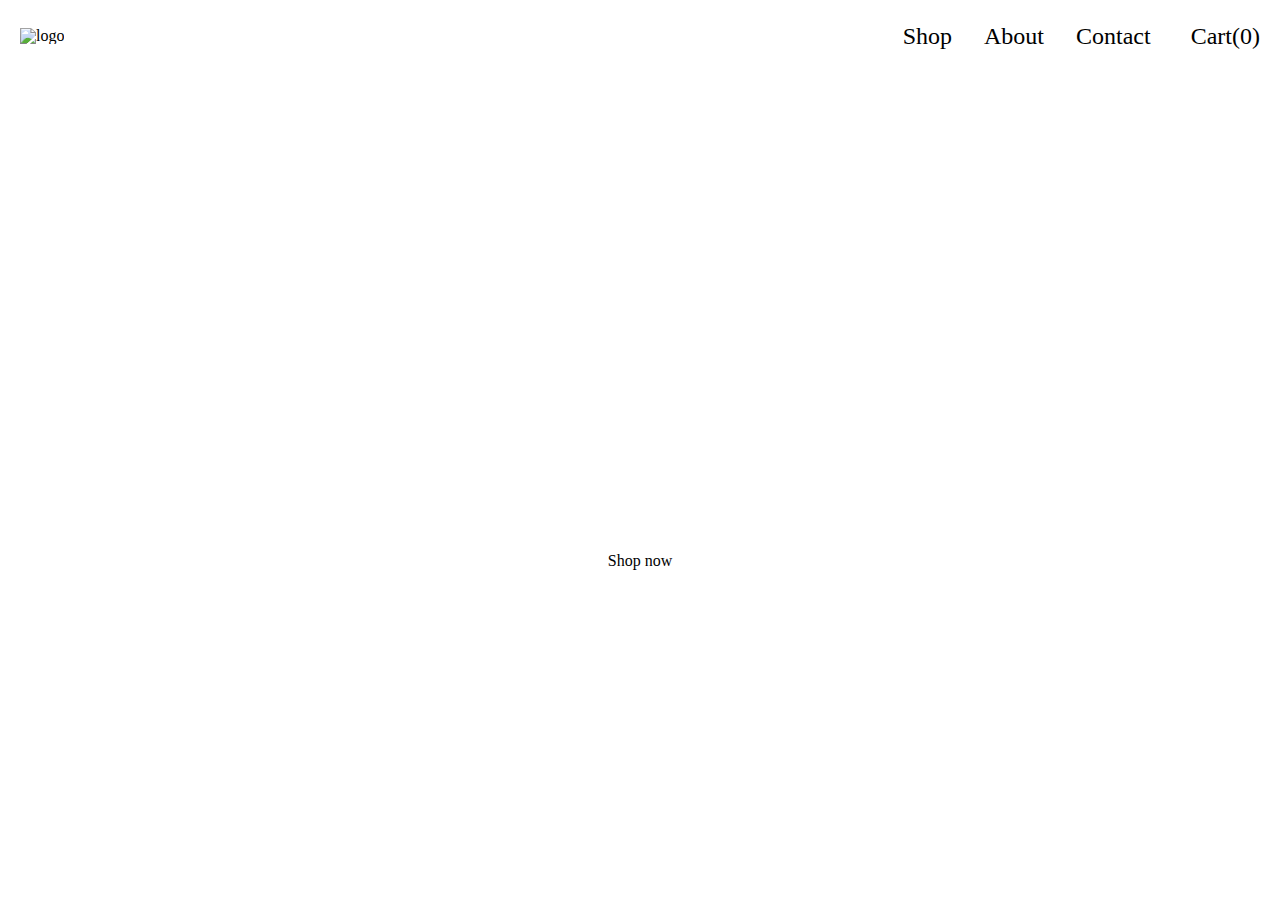
==== index.html @ 4a7870aa "inital commit" ====
<!DOCTYPE html>
<html lang="en">

<head>
    <meta charset="UTF-8">
    <meta http-equiv="X-UA-Compatible" content="IE=edge">
    <meta name="viewport" content="width=device-width, initial-scale=1.0">
    <title>Main</title>
    <link rel="stylesheet" href="./assets/css/main.css">
    <!-- Font awesome -->
    <link rel="stylesheet" href="https://cdnjs.cloudflare.com/ajax/libs/font-awesome/6.2.1/css/all.min.css"
        integrity="sha512-MV7K8+y+gLIBoVD59lQIYicR65iaqukzvf/nwasF0nqhPay5w/9lJmVM2hMDcnK1OnMGCdVK+iQrJ7lzPJQd1w=="
        crossorigin="anonymous" referrerpolicy="no-referrer" />
</head>

<body>
    <!-- Header start -->
    <header>
        <div class="container">
            <div class="example">
                <div class="logo">
                    <img src="https://assets.zyrosite.com/cdn-cgi/image/format=auto,w=64,fit=crop/minattnvs/MINA-Yg2GZekJLlIEw2GR.png" alt="logo">
                </div>
                <nav class="nav">
                    <ul>
                        <li>
                            <a href="#">
                                Shop
                            </a>
                        </li>
                        <li>
                            <a href="#">
                                About
                            </a>
                        </li>
                        <li>
                            <a href="#">
                                Contact
                            </a>
                        </li>
                        <li>
                            <a class="cart-link" href="#">
                                <i class="fa-solid fa-bag-shopping"></i>
                                <p>Cart(<span>0</span>)</p>
                            </a>
                        </li>
                    </ul>
                </nav>
            </div>
        </div>
    </header>
    <!-- Header end -->
    <!-- main start -->
    <main>
        <!-- Handmade section start -->
        <section class="handmade">
            <h1>Handmade ceramics</h1>
            <p>Painted clay ceramics made with love.</p>
            <a class="shop-now" href="#">Shop now</a>
        </section>
        <!-- Handmade section end -->
        <!-- Bestseller section start -->
        <section class="bestseller">
            <div class="container">
                <div class="items">
                    <div class="item">
                        
                    </div>
                </div>
            </div>
        </section>
        <!-- Bestseller section end -->
    </main>
    <!-- main end -->
    <!-- footer start -->
    <footer>
    </footer>
    <!-- footer end -->
</body>

</html>
---- assets/css/main.css ----
html, body, div, span, applet, object, iframe,
h1, h2, h3, h4, h5, h6, p, blockquote, pre,
a, abbr, acronym, address, big, cite, code,
del, dfn, em, img, ins, kbd, q, s, samp,
small, strike, strong, sub, sup, tt, var,
b, u, i, center,
dl, dt, dd, ol, ul, li,
fieldset, form, label, legend,
table, caption, tbody, tfoot, thead, tr, th, td,
article, aside, canvas, details, embed,
figure, figcaption, footer, header, hgroup,
menu, nav, output, ruby, section, summary,
time, mark, audio, video {
  margin: 0;
  padding: 0;
  border: 0;
  font-size: 100%;
  font: inherit;
  vertical-align: baseline;
  -webkit-box-sizing: border-box;
          box-sizing: border-box;
}

/* HTML5 display-role reset for older browsers */
article, aside, details, figcaption, figure,
footer, header, hgroup, menu, nav, section {
  display: block;
}

body {
  line-height: 1;
}

ol, ul {
  list-style: none;
}

blockquote, q {
  quotes: none;
}

blockquote:before, blockquote:after,
q:before, q:after {
  content: '';
  content: none;
}

table {
  border-collapse: collapse;
  border-spacing: 0;
}

a {
  text-decoration: none;
}

.container {
  max-width: 1240px;
  width: 100%;
  margin: 0 auto;
}

@media screen and (max-width: 768px) {
  .container {
    width: 95%;
  }
}

header {
  position: -webkit-sticky;
  position: sticky;
  top: 0;
  background-color: #fff;
}

header .example {
  display: -webkit-box;
  display: -ms-flexbox;
  display: flex;
  -webkit-box-pack: justify;
      -ms-flex-pack: justify;
          justify-content: space-between;
  -webkit-box-align: center;
      -ms-flex-align: center;
          align-items: center;
  padding: 1.5rem 0;
}

header .example nav ul {
  display: -webkit-box;
  display: -ms-flexbox;
  display: flex;
}

header .example nav ul li {
  margin-left: 2rem;
}

header .example nav ul li a {
  font-size: 1.5rem;
  color: black;
}

header .example nav ul li a:hover {
  border-bottom: 1px solid black;
}

header .example nav ul li .cart-link {
  display: -webkit-box;
  display: -ms-flexbox;
  display: flex;
}

header .example nav ul li .cart-link p {
  margin-left: 0.5rem;
}

.handmade {
  background: url("https://assets.zyrosite.com/cdn-cgi/image/format=auto,w=1920,fit=crop/minattnvs/Rectangle-YZ9P6kWjMnUBNL6W.png") no-repeat center;
  background-size: cover;
  width: 100%;
  min-height: 90vh;
  display: -webkit-box;
  display: -ms-flexbox;
  display: flex;
  -webkit-box-orient: vertical;
  -webkit-box-direction: normal;
      -ms-flex-direction: column;
          flex-direction: column;
  -webkit-box-pack: center;
      -ms-flex-pack: center;
          justify-content: center;
  -webkit-box-align: center;
      -ms-flex-align: center;
          align-items: center;
  color: #fff;
}

.handmade h1 {
  font-size: 5rem;
  font-weight: 700;
  letter-spacing: 0.5rem;
  text-align: center;
}

.handmade p {
  font-size: 1.5rem;
  margin: 2rem 0;
}

.handmade a {
  background-color: #fff;
  padding: 1rem 2rem;
  border-radius: 10px;
  color: #000;
}

.handmade a:hover {
  background-color: rgba(255, 255, 255, 0.9);
}
/*# sourceMappingURL=main.css.map */
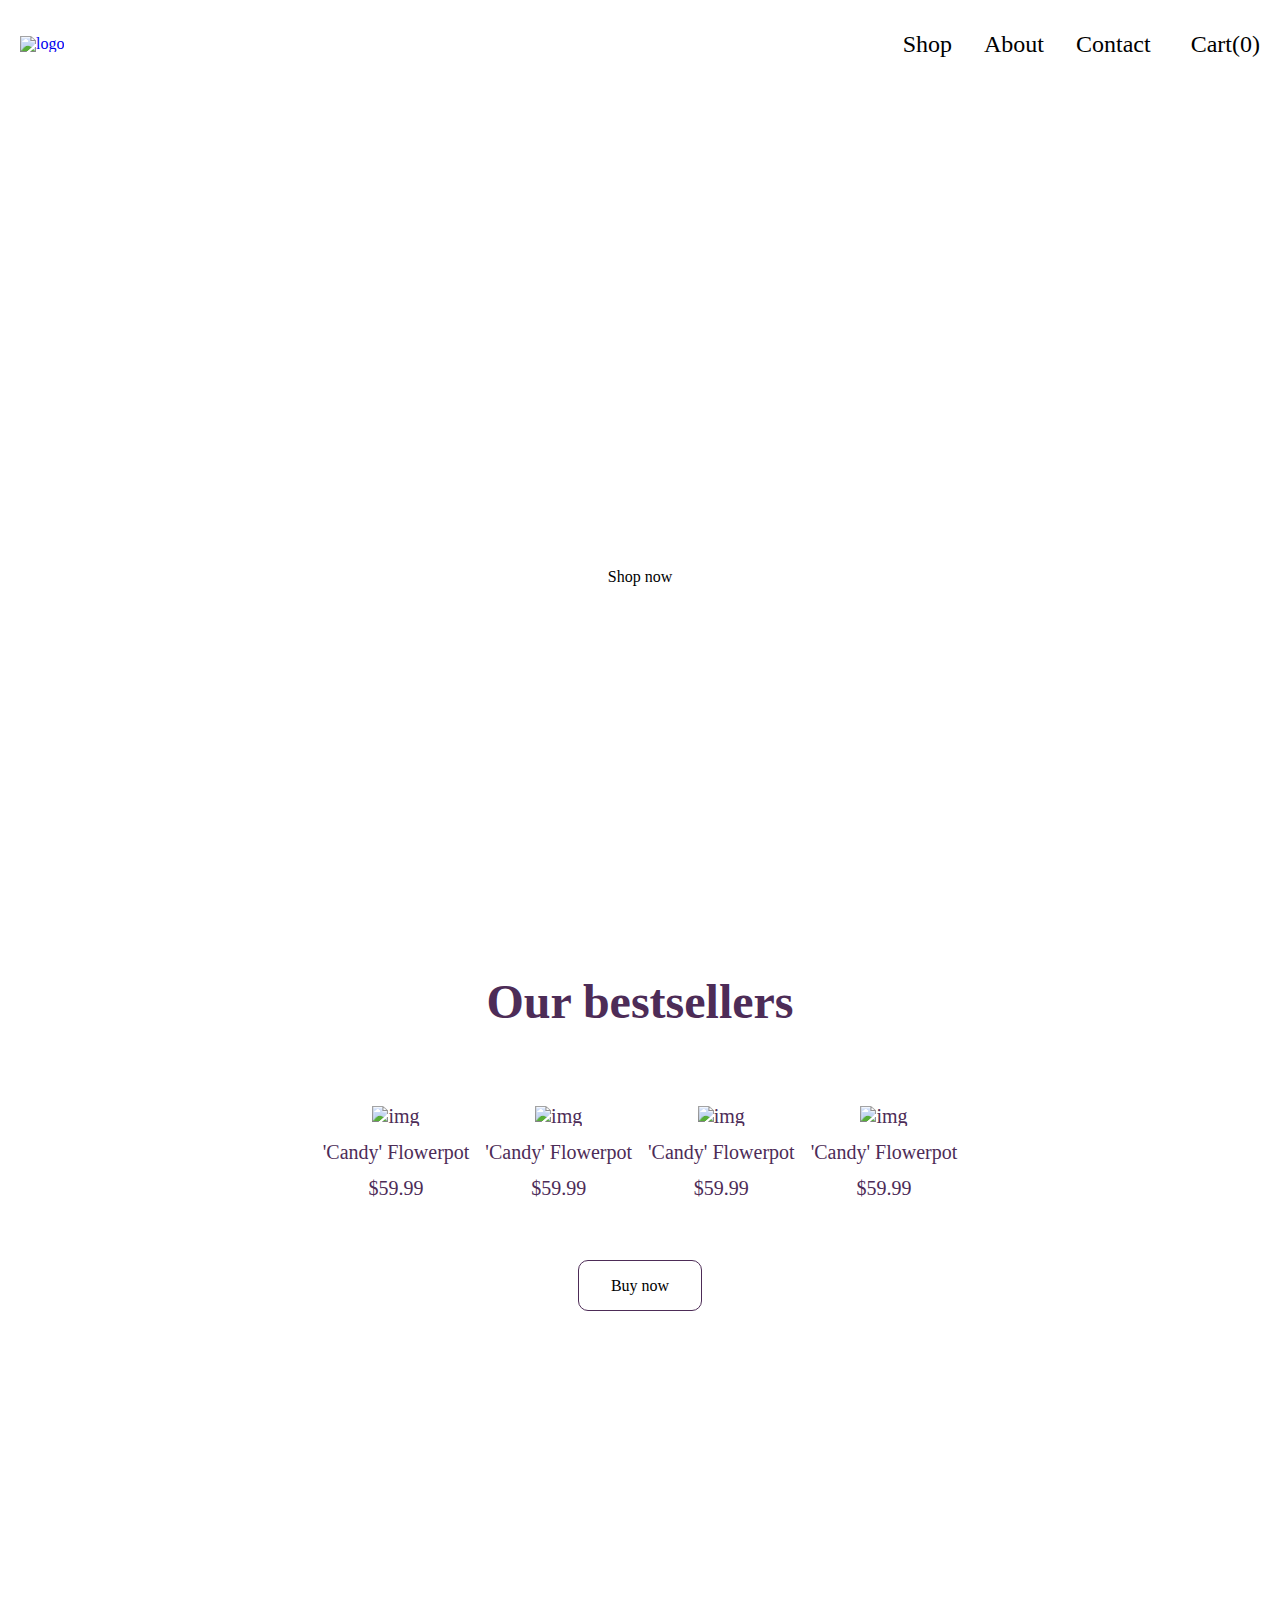
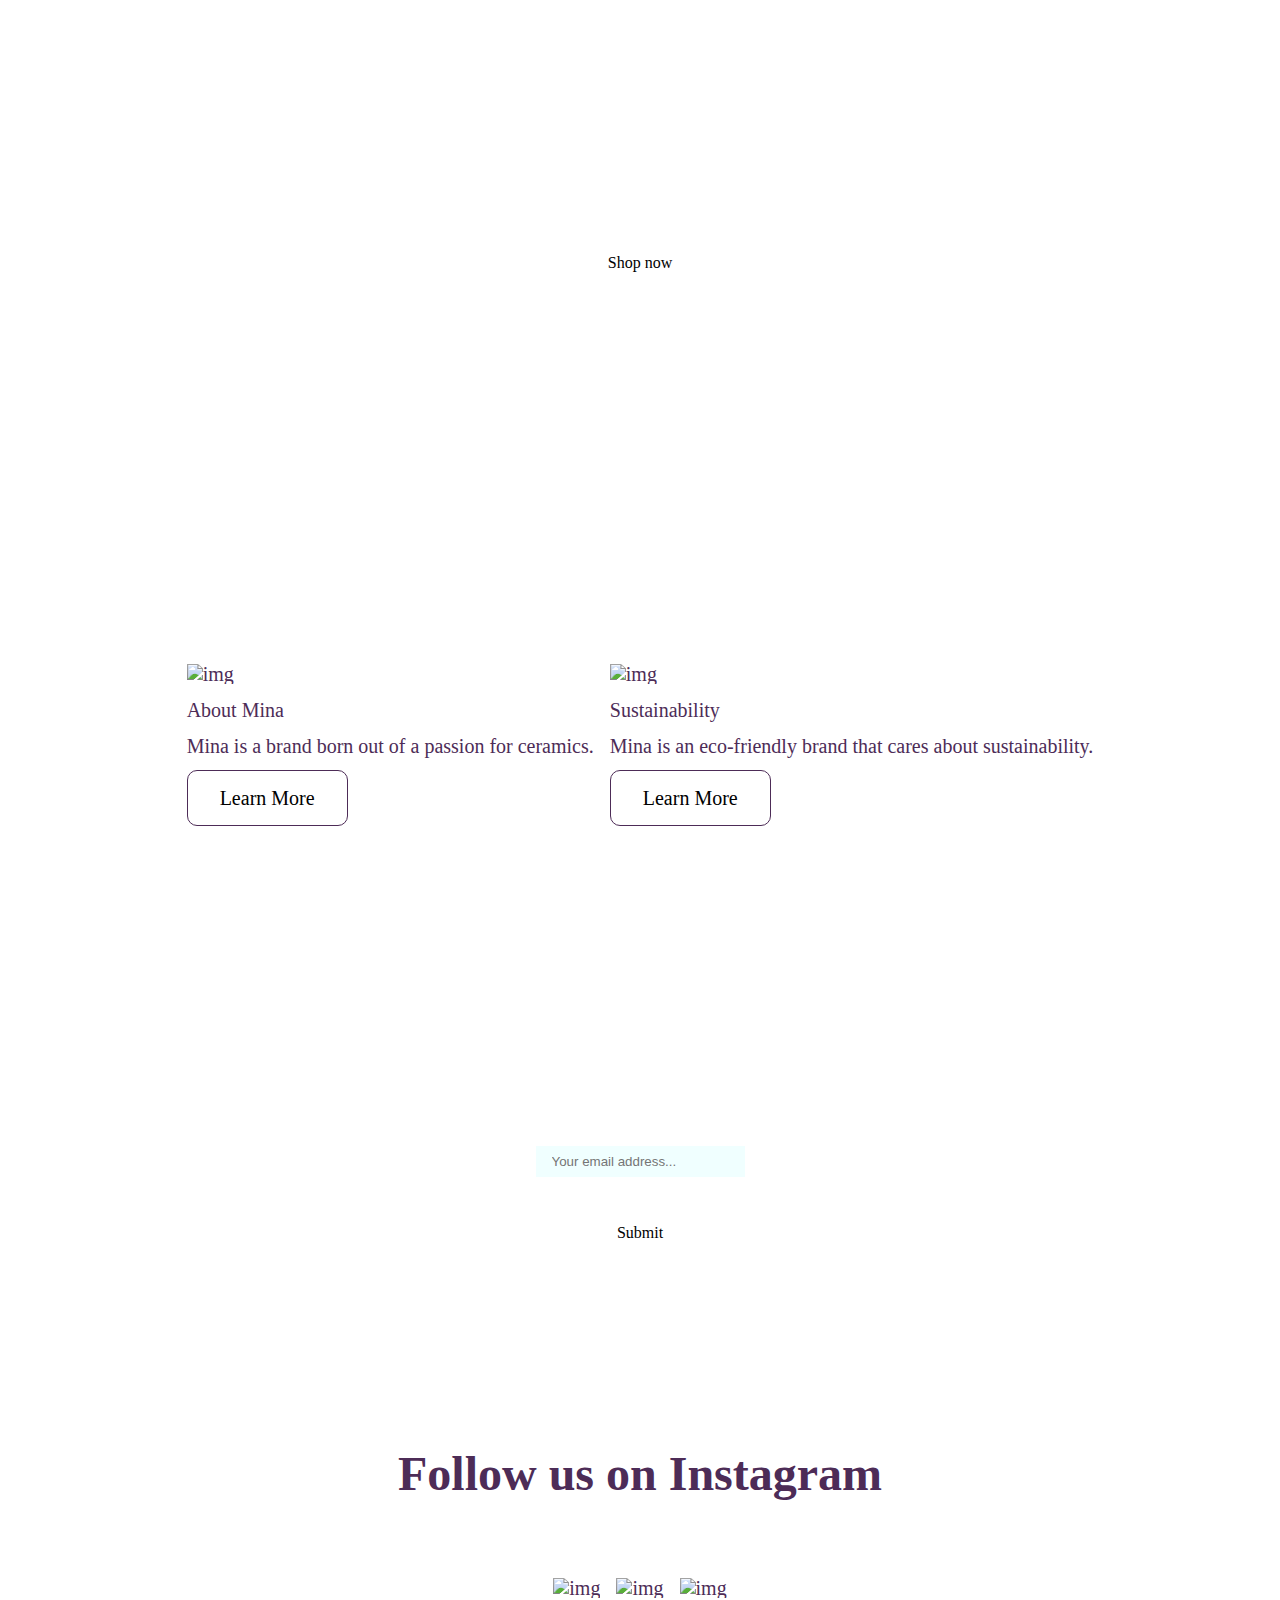
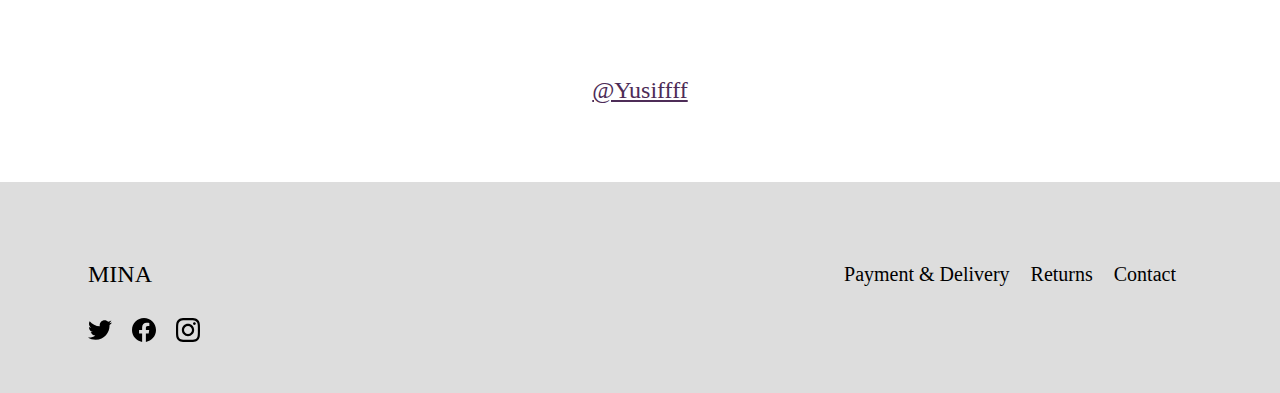
==== commit 2bbfca3c: "feat: added new sections" ====
--- a/index.html
+++ b/index.html
@@ -5,7 +5,7 @@
     <meta charset="UTF-8">
     <meta http-equiv="X-UA-Compatible" content="IE=edge">
     <meta name="viewport" content="width=device-width, initial-scale=1.0">
-    <title>Main</title>
+    <title>Mina Vase</title>
     <link rel="stylesheet" href="./assets/css/main.css">
     <!-- Font awesome -->
     <link rel="stylesheet" href="https://cdnjs.cloudflare.com/ajax/libs/font-awesome/6.2.1/css/all.min.css"
@@ -18,9 +18,10 @@
     <header>
         <div class="container">
             <div class="example">
-                <div class="logo">
+                <a href="#" class="logo">
+                    <i class="fa-solid fa-bars d-none"></i>
                     <img src="https://assets.zyrosite.com/cdn-cgi/image/format=auto,w=64,fit=crop/minattnvs/MINA-Yg2GZekJLlIEw2GR.png" alt="logo">
-                </div>
+                </a>
                 <nav class="nav">
                     <ul>
                         <li>
@@ -28,9 +29,10 @@
                                 Shop
                             </a>
                         </li>
-                        <li>
+                        <li class="about-li">
                             <a href="#">
                                 About
+                                <i class="fa-solid fa-caret-down"></i>
                             </a>
                         </li>
                         <li>
@@ -38,7 +40,7 @@
                                 Contact
                             </a>
                         </li>
-                        <li>
+                        <li class="cart-li">
                             <a class="cart-link" href="#">
                                 <i class="fa-solid fa-bag-shopping"></i>
                                 <p>Cart(<span>0</span>)</p>
@@ -62,20 +64,168 @@
         <!-- Bestseller section start -->
         <section class="bestseller">
             <div class="container">
-                <div class="items">
-                    <div class="item">
-                        
+                <div class="example">
+                    <div class="bestseller__head">
+                        <h3>Our bestsellers</h3>
+                    </div>
+                    <div class="items">
+                        <div class="item">
+                            <div class="item__img">
+                                <img src="https://assets.zyrosite.com/cdn-cgi/image/format=auto,w=328,h=346,fit=crop/minattnvs/Rectangle-AQE0LkVlnZuql51v.png" alt="img">
+                            </div>
+                            <p>'Candy' Flowerpot</p>
+                            <span class="item__price">$59.99</span>
+                        </div>
+                        <div class="item">
+                            <div class="item__img">
+                                <img src="https://assets.zyrosite.com/cdn-cgi/image/format=auto,w=328,h=346,fit=crop/minattnvs/Rectangle-A3QnLXpRVnfXy4bK.png" alt="img">
+                            </div>
+                            <p>'Candy' Flowerpot</p>
+                            <span class="item__price">$59.99</span>
+                        </div>
+                        <div class="item">
+                            <div class="item__img">
+                                <img src="https://assets.zyrosite.com/cdn-cgi/image/format=auto,w=328,h=346,fit=crop/minattnvs/Rectangle-YKb0ekr18NtRgKPB.png" alt="img">
+                            </div>
+                            <p>'Candy' Flowerpot</p>
+                            <span class="item__price">$59.99</span>
+                        </div>
+                        <div class="item">
+                            <div class="item__img">
+                                <img src="https://assets.zyrosite.com/cdn-cgi/image/format=auto,w=328,h=346,fit=crop/minattnvs/Rectangle-mv03n67VzMHgx3z7.png" alt="img">
+                            </div>
+                            <p>'Candy' Flowerpot</p>
+                            <span class="item__price">$59.99</span>
+                        </div>
+                    </div>
+                    <div class="bestseller__icon">
+                        <a class="buy-now" href="#">Buy now</a>
                     </div>
                 </div>
             </div>
         </section>
         <!-- Bestseller section end -->
+        <!-- Home Dekor section start -->
+        <section class="homedekor">
+            <h1>Home decor items</h1>
+            <p>Find your new favorite pieces.</p>
+            <a class="shop-now" href="#">Shop now</a>
+        </section>
+        <!-- Home Dekor section end -->
+        <!-- about section start -->
+        <section class="about">
+            <div class="container">
+                <div class="example">
+                    <div class="items">
+                        <div class="item">
+                            <div class="item__img">
+                                <img src="https://assets.zyrosite.com/cdn-cgi/image/format=auto,w=600,h=368,fit=crop/minattnvs/Rectangle-AVLnvkgy1guy1MK4.png" alt="img">
+                            </div>
+                            <p>About Mina</p>
+                            <span class="item__price">Mina is a brand born out of a passion for ceramics.</span>
+                            <div class="bestseller__icon">
+                                <a class="buy-now" href="#">Learn More</a>
+                            </div>
+                        </div>
+                        <div class="item">
+                            <div class="item__img">
+                                <img src="https://assets.zyrosite.com/cdn-cgi/image/format=auto,w=600,h=368,fit=crop/minattnvs/Rectangle-dJo73kDbN1i6M7yx.png" alt="img">
+                            </div>
+                            <p>Sustainability</p>
+                            <span class="item__price">Mina is an eco-friendly brand that cares about sustainability.</span>
+                            <div class="bestseller__icon">
+                                <a class="buy-now" href="#">Learn More</a>
+                            </div>
+                        </div>
+                    </div>
+                    
+                </div>
+            </div>
+        </section>
+        <!-- about section end -->
+        <!-- Newsletter section start -->
+        <section class="newletter">
+            <h1>Sign-up for our newsletter</h1>
+            <input type="text" placeholder="Your email address...">
+            <a class="shop-now" href="#">Submit</a>
+        </section>
+        <!-- Newsletter section end -->
+        <!-- Follow us section start -->
+        <section class="followus">
+            <div class="container">
+                <div class="example">
+                    <div class="bestseller__head">
+                        <h3>Follow us on Instagram</h3>
+                    </div>
+                    <div class="items">
+                        <div class="item">
+                            <div class="item__img">
+                                <img src="https://assets.zyrosite.com/cdn-cgi/image/format=auto,w=984,h=924,fit=crop/minattnvs/mm-YBgqvl9QloTBK3BL.png" alt="img">
+                            </div>
+                        </div>
+                        <div class="item">
+                            <div class="item__img">
+                                <img src="https://assets.zyrosite.com/cdn-cgi/image/format=auto,w=984,h=924,fit=crop/minattnvs/gg-mk37Q8gargCeBpom.png" alt="img">
+                            </div>
+                        </div>
+                        <div class="item">
+                            <div class="item__img">
+                                <img src="https://assets.zyrosite.com/cdn-cgi/image/format=auto,w=984,h=924,fit=crop/minattnvs/pp-Y4LyMOXgyWUGR3qZ.png" alt="img">
+                            </div>
+                        </div>
+                    </div>
+                    <div class="bestseller__icon">
+                        <a class="buy-now" href="#">@Yusiffff</a>
+                    </div>
+                </div>
+            </div>
+        </section>
+        <!-- Follow us section end -->
     </main>
     <!-- main end -->
     <!-- footer start -->
     <footer>
+        <div class="container">
+            <div class="footer-content">
+                <div class="footer-up">
+                    <div class="factory">
+                        <h3 class="factory__name"> MINA </h3>
+                    </div>
+                    <div class="up__links">
+                        <a href=""> Payment & Delivery </a>
+                        <a href=""> Returns </a>
+                        <a href=""> Contact </a>
+                    </div>
+                </div>
+                <div class="footer-down">
+                    <a href="#">
+                        <svg width="24" height="24" viewBox="0 0 24 24" fill="none" xmlns="http://www.w3.org/2000/svg">
+                            <path
+                                d="M21.5331 7.11165C21.5483 7.32484 21.5483 7.53807 21.5483 7.75126C21.5483 14.2538 16.5991 21.7462 7.55333 21.7462C4.7665 21.7462 2.17768 20.9391 0 19.5381C0.395955 19.5838 0.776628 19.599 1.18782 19.599C3.48728 19.599 5.60407 18.8224 7.29444 17.4975C5.13199 17.4518 3.31979 16.0356 2.69542 14.0863C3.00001 14.132 3.30456 14.1624 3.62439 14.1624C4.066 14.1624 4.50766 14.1015 4.9188 13.9949C2.66499 13.538 0.974582 11.5584 0.974582 9.1675V9.10661C1.62938 9.47209 2.39087 9.70052 3.19792 9.73094C1.87304 8.84767 1.00505 7.34007 1.00505 5.63447C1.00505 4.72078 1.24866 3.88321 1.67508 3.15224C4.09642 6.13702 7.73605 8.08623 11.8172 8.29946C11.7411 7.93398 11.6954 7.55331 11.6954 7.17259C11.6954 4.46189 13.8883 2.25378 16.6142 2.25378C18.0304 2.25378 19.3096 2.84769 20.2081 3.80709C21.3198 3.5939 22.3858 3.18271 23.33 2.61927C22.9644 3.76143 22.1878 4.72082 21.1675 5.32992C22.1574 5.22337 23.1168 4.9492 24 4.56853C23.3301 5.54311 22.4924 6.4111 21.5331 7.11165Z"
+                                fill="currentColor"></path>
+                        </svg>
+                    </a>
+                    <a href="#">
+                        <svg width="24" height="24" viewBox="0 0 24 24" fill="none" xmlns="http://www.w3.org/2000/svg">
+                            <path
+                                d="M24 12.0726C24 5.44354 18.629 0.0725708 12 0.0725708C5.37097 0.0725708 0 5.44354 0 12.0726C0 18.0619 4.38823 23.0264 10.125 23.9274V15.5414H7.07661V12.0726H10.125V9.4287C10.125 6.42144 11.9153 4.76031 14.6574 4.76031C15.9706 4.76031 17.3439 4.99451 17.3439 4.99451V7.94612H15.8303C14.34 7.94612 13.875 8.87128 13.875 9.82015V12.0726H17.2031L16.6708 15.5414H13.875V23.9274C19.6118 23.0264 24 18.0619 24 12.0726Z"
+                                fill="currentColor"></path>
+                        </svg>
+                    </a>
+                    <a href="#">
+                        <svg width="24" height="24" viewBox="0 0 24 24" fill="none" xmlns="http://www.w3.org/2000/svg">
+                            <path
+                                d="M12.0027 5.84808C8.59743 5.84808 5.85075 8.59477 5.85075 12C5.85075 15.4053 8.59743 18.1519 12.0027 18.1519C15.4079 18.1519 18.1546 15.4053 18.1546 12C18.1546 8.59477 15.4079 5.84808 12.0027 5.84808ZM12.0027 15.9996C9.80212 15.9996 8.00312 14.2059 8.00312 12C8.00312 9.7941 9.79677 8.00046 12.0027 8.00046C14.2086 8.00046 16.0022 9.7941 16.0022 12C16.0022 14.2059 14.2032 15.9996 12.0027 15.9996ZM19.8412 5.59644C19.8412 6.39421 19.1987 7.03135 18.4062 7.03135C17.6085 7.03135 16.9713 6.38885 16.9713 5.59644C16.9713 4.80402 17.6138 4.16153 18.4062 4.16153C19.1987 4.16153 19.8412 4.80402 19.8412 5.59644ZM23.9157 7.05277C23.8247 5.13063 23.3856 3.42801 21.9775 2.02522C20.5747 0.622429 18.8721 0.183388 16.9499 0.0870135C14.9689 -0.0254238 9.03112 -0.0254238 7.05008 0.0870135C5.1333 0.178034 3.43068 0.617075 2.02253 2.01986C0.614389 3.42265 0.180703 5.12527 0.0843279 7.04742C-0.0281093 9.02845 -0.0281093 14.9662 0.0843279 16.9472C0.175349 18.8694 0.614389 20.572 2.02253 21.9748C3.43068 23.3776 5.12794 23.8166 7.05008 23.913C9.03112 24.0254 14.9689 24.0254 16.9499 23.913C18.8721 23.822 20.5747 23.3829 21.9775 21.9748C23.3803 20.572 23.8193 18.8694 23.9157 16.9472C24.0281 14.9662 24.0281 9.03381 23.9157 7.05277ZM21.3564 19.0728C20.9388 20.1223 20.1303 20.9307 19.0755 21.3537C17.496 21.9802 13.7481 21.8356 12.0027 21.8356C10.2572 21.8356 6.50396 21.9748 4.92984 21.3537C3.88042 20.9361 3.07195 20.1276 2.64897 19.0728C2.02253 17.4934 2.16709 13.7455 2.16709 12C2.16709 10.2546 2.02789 6.50129 2.64897 4.92717C3.06659 3.87776 3.87507 3.06928 4.92984 2.6463C6.50931 2.01986 10.2572 2.16443 12.0027 2.16443C13.7481 2.16443 17.5014 2.02522 19.0755 2.6463C20.1249 3.06392 20.9334 3.8724 21.3564 4.92717C21.9828 6.50665 21.8383 10.2546 21.8383 12C21.8383 13.7455 21.9828 17.4987 21.3564 19.0728Z"
+                                fill="currentColor"></path>
+                        </svg>
+                    </a>
+                </div>
+            </div>
+        </div>
     </footer>
     <!-- footer end -->
+
+    <script src="./assets/js/app.js"></script>
 </body>
 
 </html>--- a/assets/css/main.css
+++ b/assets/css/main.css
@@ -17,8 +17,7 @@
   font-size: 100%;
   font: inherit;
   vertical-align: baseline;
-  -webkit-box-sizing: border-box;
-          box-sizing: border-box;
+  box-sizing: border-box;
 }
 
 /* HTML5 display-role reset for older browsers */
@@ -41,7 +40,7 @@
 
 blockquote:before, blockquote:after,
 q:before, q:after {
-  content: '';
+  content: "";
   content: none;
 }
 
@@ -64,6 +63,9 @@
   .container {
     width: 95%;
   }
+}
+.d-none {
+  display: none !important;
 }
 
 header {
@@ -72,90 +74,368 @@
   top: 0;
   background-color: #fff;
 }
-
 header .example {
-  display: -webkit-box;
-  display: -ms-flexbox;
-  display: flex;
-  -webkit-box-pack: justify;
-      -ms-flex-pack: justify;
-          justify-content: space-between;
-  -webkit-box-align: center;
-      -ms-flex-align: center;
-          align-items: center;
-  padding: 1.5rem 0;
-}
-
+  display: flex;
+  justify-content: space-between;
+  align-items: center;
+  padding: 2rem 0;
+}
+header .example .logo i {
+  font-size: 1.5rem;
+  color: black;
+  margin-right: 3rem;
+}
 header .example nav ul {
-  display: -webkit-box;
-  display: -ms-flexbox;
-  display: flex;
-}
-
+  display: flex;
+  align-items: center;
+}
 header .example nav ul li {
   margin-left: 2rem;
 }
-
 header .example nav ul li a {
   font-size: 1.5rem;
   color: black;
 }
-
 header .example nav ul li a:hover {
   border-bottom: 1px solid black;
 }
-
 header .example nav ul li .cart-link {
-  display: -webkit-box;
-  display: -ms-flexbox;
-  display: flex;
-}
-
+  display: flex;
+  align-items: center;
+  justify-content: center;
+}
 header .example nav ul li .cart-link p {
   margin-left: 0.5rem;
 }
-
+header .example nav ul .about-li {
+  transition: 0.5s;
+}
+header .example nav ul .about-li:hover i {
+  transform: rotate(180deg);
+}
+
+@media screen and (max-width: 768px) {
+  html {
+    font-size: 12px;
+  }
+  .logo i {
+    display: inline !important;
+  }
+  .nav ul li {
+    display: none;
+  }
+  .nav ul .cart-li {
+    display: block;
+  }
+}
+@media screen and (max-width: 425px) {
+  html {
+    font-size: 12px;
+  }
+  .logo i {
+    display: inline !important;
+  }
+  .nav ul li {
+    display: none;
+  }
+  .nav ul .cart-li {
+    display: block;
+  }
+}
 .handmade {
   background: url("https://assets.zyrosite.com/cdn-cgi/image/format=auto,w=1920,fit=crop/minattnvs/Rectangle-YZ9P6kWjMnUBNL6W.png") no-repeat center;
   background-size: cover;
   width: 100%;
   min-height: 90vh;
-  display: -webkit-box;
-  display: -ms-flexbox;
-  display: flex;
-  -webkit-box-orient: vertical;
-  -webkit-box-direction: normal;
-      -ms-flex-direction: column;
-          flex-direction: column;
-  -webkit-box-pack: center;
-      -ms-flex-pack: center;
-          justify-content: center;
-  -webkit-box-align: center;
-      -ms-flex-align: center;
-          align-items: center;
+  display: flex;
+  flex-direction: column;
+  justify-content: center;
+  align-items: center;
   color: #fff;
 }
-
 .handmade h1 {
   font-size: 5rem;
   font-weight: 700;
   letter-spacing: 0.5rem;
   text-align: center;
 }
-
 .handmade p {
   font-size: 1.5rem;
   margin: 2rem 0;
 }
-
 .handmade a {
   background-color: #fff;
   padding: 1rem 2rem;
   border-radius: 10px;
   color: #000;
 }
-
 .handmade a:hover {
   background-color: rgba(255, 255, 255, 0.9);
 }
-/*# sourceMappingURL=main.css.map */+
+.bestseller {
+  padding: 5rem 0;
+}
+.bestseller .example {
+  display: flex;
+  flex-direction: column;
+  justify-content: center;
+  align-items: center;
+}
+.bestseller .example .bestseller__head h3 {
+  font-weight: 700;
+  font-size: 3rem;
+  margin-bottom: 5rem;
+  color: #4d2c57;
+}
+.bestseller .example .items {
+  display: flex;
+  gap: 1rem;
+}
+.bestseller .example .items .item {
+  display: flex;
+  flex-direction: column;
+  align-items: center;
+  justify-self: center;
+  font-size: 1.25rem;
+  color: #4d2c57;
+}
+.bestseller .example .items .item p {
+  margin: 1rem 0;
+}
+.bestseller .example .bestseller__icon {
+  margin-top: 5rem;
+}
+.bestseller .example .bestseller__icon a {
+  background-color: #fff;
+  padding: 1rem 2rem;
+  border-radius: 10px;
+  color: #000;
+  border: 1px solid #4d2c57;
+  transition: 0.5s;
+}
+.bestseller .example .bestseller__icon a:hover {
+  background-color: rgba(77, 44, 87, 0.9);
+  color: #fff;
+}
+
+@media screen and (max-width: 768px) {
+  .items {
+    flex-direction: column;
+  }
+}
+.homedekor {
+  background: url("https://assets.zyrosite.com/cdn-cgi/image/format=auto,w=1920,fit=crop/minattnvs/Untitled-AzGRJwMK6BHxZypJ.png") no-repeat center;
+  background-size: cover;
+  width: 100%;
+  min-height: 90vh;
+  display: flex;
+  flex-direction: column;
+  justify-content: center;
+  align-items: center;
+  color: #fff;
+}
+.homedekor h1 {
+  font-size: 5rem;
+  font-weight: 700;
+  letter-spacing: 0.5rem;
+  text-align: center;
+}
+.homedekor p {
+  font-size: 1.5rem;
+  margin: 2rem 0;
+}
+.homedekor a {
+  background-color: #fff;
+  padding: 1rem 2rem;
+  border-radius: 10px;
+  color: #000;
+}
+.homedekor a:hover {
+  background-color: rgba(255, 255, 255, 0.9);
+}
+
+.about {
+  padding: 5rem 0;
+}
+.about .example {
+  display: flex;
+  flex-direction: column;
+  justify-content: center;
+  align-items: center;
+}
+.about .example .items {
+  display: flex;
+  gap: 1rem;
+  gap: 1rem;
+}
+.about .example .items .item {
+  display: flex;
+  flex-direction: column;
+  align-items: flex-start;
+  justify-self: center;
+  font-size: 1.25rem;
+  color: #4d2c57;
+}
+.about .example .items .item p {
+  margin: 1rem 0;
+}
+.about .example .items .item__img img {
+  max-width: 500px;
+  width: 100%;
+  max-height: 500px;
+  height: auto;
+}
+.about .example .items .item .bestseller__icon {
+  margin: 2rem 0;
+}
+.about .example .items .item .bestseller__icon a {
+  background-color: #fff;
+  padding: 1rem 2rem;
+  border-radius: 10px;
+  color: #000;
+  border: 1px solid #4d2c57;
+  transition: 0.5s;
+}
+.about .example .items .item .bestseller__icon a:hover {
+  background-color: rgba(77, 44, 87, 0.9);
+  color: #fff;
+}
+
+@media screen and (max-width: 768px) {
+  .items {
+    flex-direction: column;
+  }
+}
+.newletter {
+  background: url("https://assets.zyrosite.com/cdn-cgi/image/format=auto,w=1920,fit=crop/minattnvs/Frame-AGBpDkZaG5cRpbaw.png") no-repeat center;
+  background-size: cover;
+  width: 100%;
+  min-height: 50vh;
+  display: flex;
+  flex-direction: column;
+  justify-content: center;
+  align-items: center;
+  color: #fff;
+  padding: 2rem 0;
+}
+.newletter h1 {
+  font-size: 5rem;
+  font-weight: 700;
+  letter-spacing: 0.5rem;
+  text-align: center;
+}
+.newletter input {
+  margin: 2rem 0;
+  padding: 0.5rem 1rem;
+  border: none;
+  background-color: azure;
+}
+.newletter a {
+  background-color: #fff;
+  padding: 1rem 2rem;
+  border-radius: 10px;
+  color: #000;
+}
+.newletter a:hover {
+  background-color: rgba(255, 255, 255, 0.9);
+}
+
+.followus {
+  padding: 5rem 0;
+}
+.followus .example {
+  display: flex;
+  flex-direction: column;
+  justify-content: center;
+  align-items: center;
+}
+.followus .example .bestseller__head h3 {
+  font-weight: 700;
+  font-size: 3rem;
+  margin-bottom: 5rem;
+  color: #4d2c57;
+}
+.followus .example .items {
+  display: flex;
+  gap: 1rem;
+}
+.followus .example .items .item {
+  display: flex;
+  flex-direction: column;
+  align-items: center;
+  justify-self: center;
+  font-size: 1.25rem;
+  color: #4d2c57;
+}
+.followus .example .items .item p {
+  margin: 1rem 0;
+}
+.followus .example .items .item__img img {
+  max-width: 300px;
+  width: 100%;
+  max-height: 300px;
+  height: auto;
+}
+.followus .example .bestseller__icon {
+  margin-top: 5rem;
+}
+.followus .example .bestseller__icon a {
+  font-size: 1.5rem;
+  text-decoration: underline;
+  border-radius: 10px;
+  color: #4d2c57;
+}
+
+@media screen and (max-width: 768px) {
+  .items {
+    flex-direction: column;
+  }
+}
+footer {
+  background-color: #ddd;
+}
+footer .footer-content {
+  max-width: 1200px;
+  margin: auto;
+  padding: 3rem;
+}
+footer .footer-content .footer-up {
+  display: flex;
+  justify-content: space-between;
+  align-items: center;
+  padding: 2rem 0;
+}
+footer .footer-content .footer-up .factory .factory__name {
+  font-size: 1.5rem;
+}
+footer .footer-content .footer-up .up__links a {
+  font-size: 1.25rem;
+  margin-right: 1rem;
+  color: #000;
+}
+footer .footer-content .footer-down a {
+  color: #000;
+  margin-right: 1rem;
+}
+
+@media screen and (max-width: 768px) {
+  footer .footer-content {
+    padding: 0;
+  }
+  footer .footer-content .footer-up {
+    flex-direction: column;
+  }
+  footer .footer-content .footer-up .factory {
+    margin-bottom: 1.5rem;
+  }
+  footer .footer-content .footer-up .up__links {
+    align-self: flex-end;
+    display: flex;
+    flex-direction: column;
+  }
+  footer .footer-content .footer-up .up__links a {
+    text-decoration: underline;
+    margin-bottom: 2rem;
+  }
+}/*# sourceMappingURL=main.css.map */